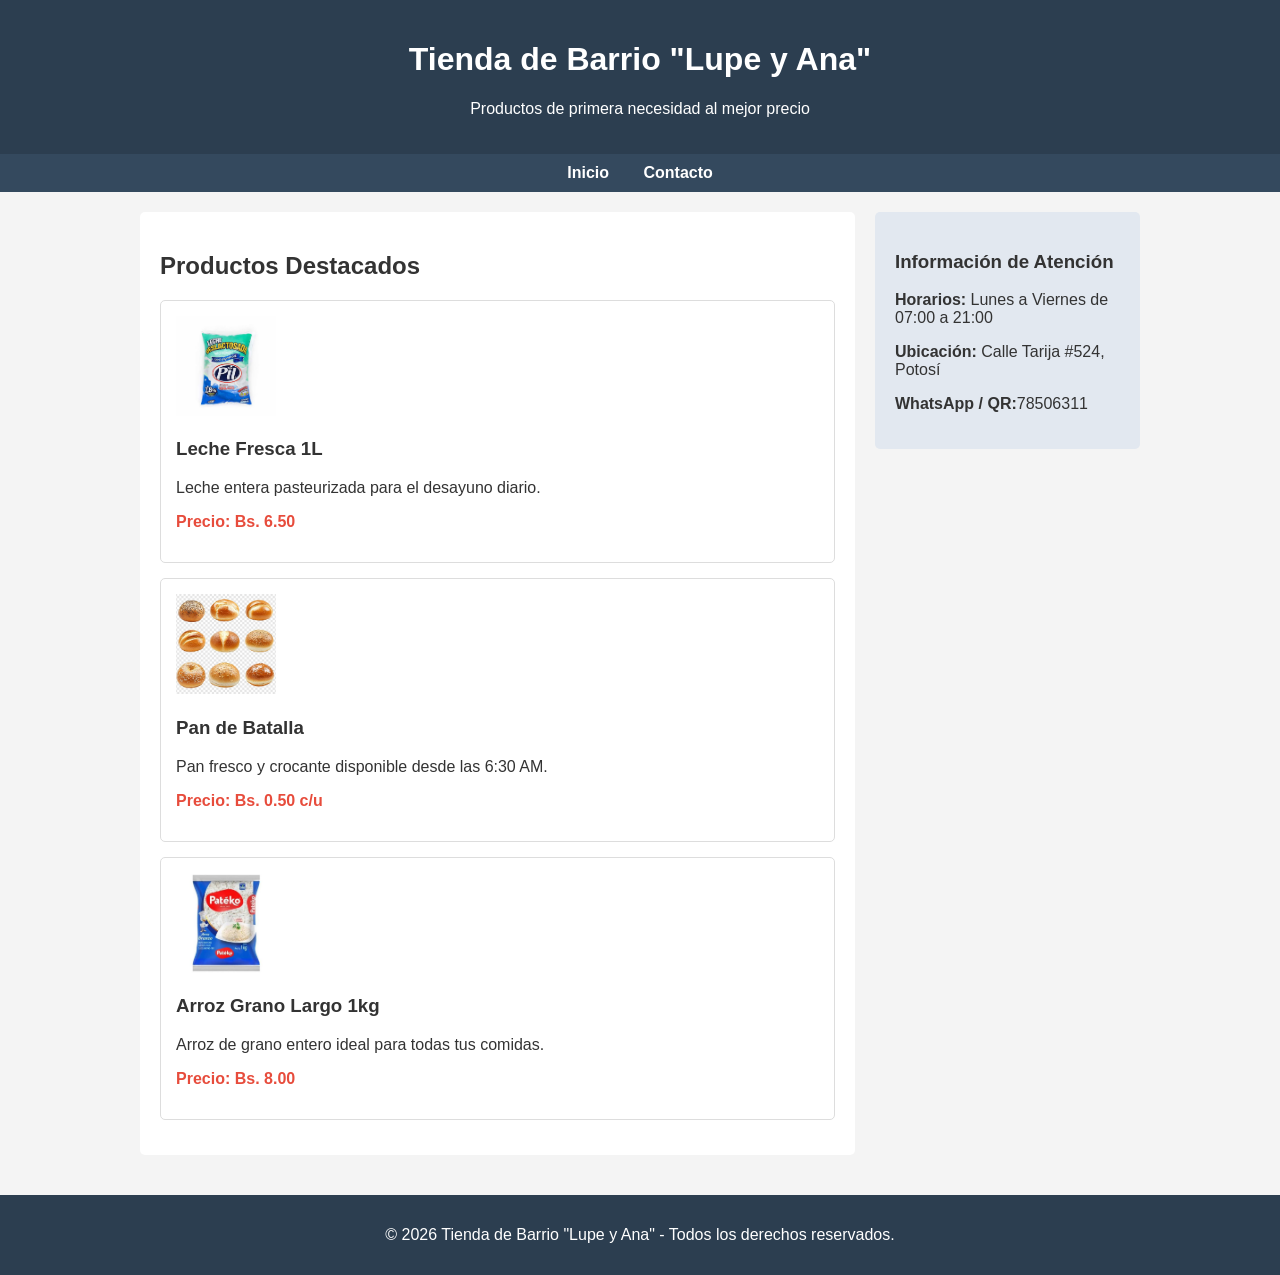
==== index.html @ 9c5be363 "Proyecto tienda de barrio terminado" ====
<!DOCTYPE html>
<html lang="es">
<head>
<meta charset="UTF-8">
<meta name="viewport" content="width=device-width, initial-scale=1.0">
<title>Tienda de barrio Lupe y Ana </title>
<link rel="stylesheet" href="css/styles.css">
</head>
<body>

    <header>
        <h1>Tienda de Barrio "Lupe y Ana"</h1>
        <p>Productos de primera necesidad al mejor precio</p>
    </header>

    <nav>
        <ul>
            <li><a href="index.html">Inicio</a></li>
            <li><a href="pages/contacto.html">Contacto</a></li>
        </ul>
    </nav>
    <main>
        <section>
            <h2>Productos Destacados</h2>

            <article class="producto">
                <img src="assets/img/imagen_de_leche.jpg" alt="Bolsa de leche fresca">
                <h3>Leche Fresca 1L</h3>
                <p>Leche entera pasteurizada para el desayuno diario.</p>
                <p class="precio">Precio: Bs. 6.50</p>
            </article>

            <article class="producto">
                <img src="assets/img/imagen_de_pan.jpg" alt="Pan de batalla recién horneado">
                <h3>Pan de Batalla</h3>
                <p>Pan fresco y crocante disponible desde las 6:30 AM.</p>
                <p class="precio">Precio: Bs. 0.50 c/u</p>
            </article>

            <article class="producto">
                <img src="assets/img/imagen_de_arroz1k.jpg" alt="Bolsa de arroz de 1kg">
                <h3>Arroz Grano Largo 1kg</h3>
                <p>Arroz de grano entero ideal para todas tus comidas.</p>
                <p class="precio">Precio: Bs. 8.00</p>
            </article>
        </section>

        <aside>
            <h3>Información de Atención</h3>
            <p><strong>Horarios:</strong> Lunes a Viernes de 07:00 a 21:00</p>
            <p><strong>Ubicación:</strong> Calle Tarija #524, Potosí</p>
            <p><strong>WhatsApp / QR:</strong>78506311 </p>
        </aside>
    </main>
    <footer>
        <p>&copy; 2026 Tienda de Barrio "Lupe y Ana" - Todos los derechos reservados.</p>
    </footer>

</body>
</html>
---- css/styles.css ----
body {
    font-family: Arial, sans-serif;
    margin: 0;
    padding: 0;
    background-color: #f4f4f4;
    color: #333;
}
header {
    background-color: #2c3e50;
    color: white;
    text-align: center;
    padding: 20px;
}

nav {
    background-color: #34495e;
    padding: 10px 0;
}

nav ul {
    list-style: none;
    margin: 0;
    padding: 0;
    text-align: center;
}

nav li {
    display: inline;
    margin: 0 15px;
}

nav a {
    color: white;
    text-decoration: none;
    font-weight: bold;
}
main {
    display: flex;
    gap: 20px;
    padding: 20px;
    max-width: 1000px;
    margin: 0 auto;
}

section {
    flex: 3;
    background-color: white;
    padding: 20px;
    border-radius: 5px;
}

aside {
    flex: 1;
    background-color: #e2e8f0;
    padding: 20px;
    border-radius: 5px;
    height: fit-content;
}
.producto {
    border: 1px solid #ddd;
    padding: 15px;
    margin-bottom: 15px;
    border-radius: 5px;
}

.producto img {
    max-width: 100px;
    height: auto;
}

.precio {
    font-weight: bold;
    color: #e74c3c;
}

footer {
    background-color: #2c3e50;
    color: white;
    text-align: center;
    padding: 15px;
    margin-top: 20px;
}
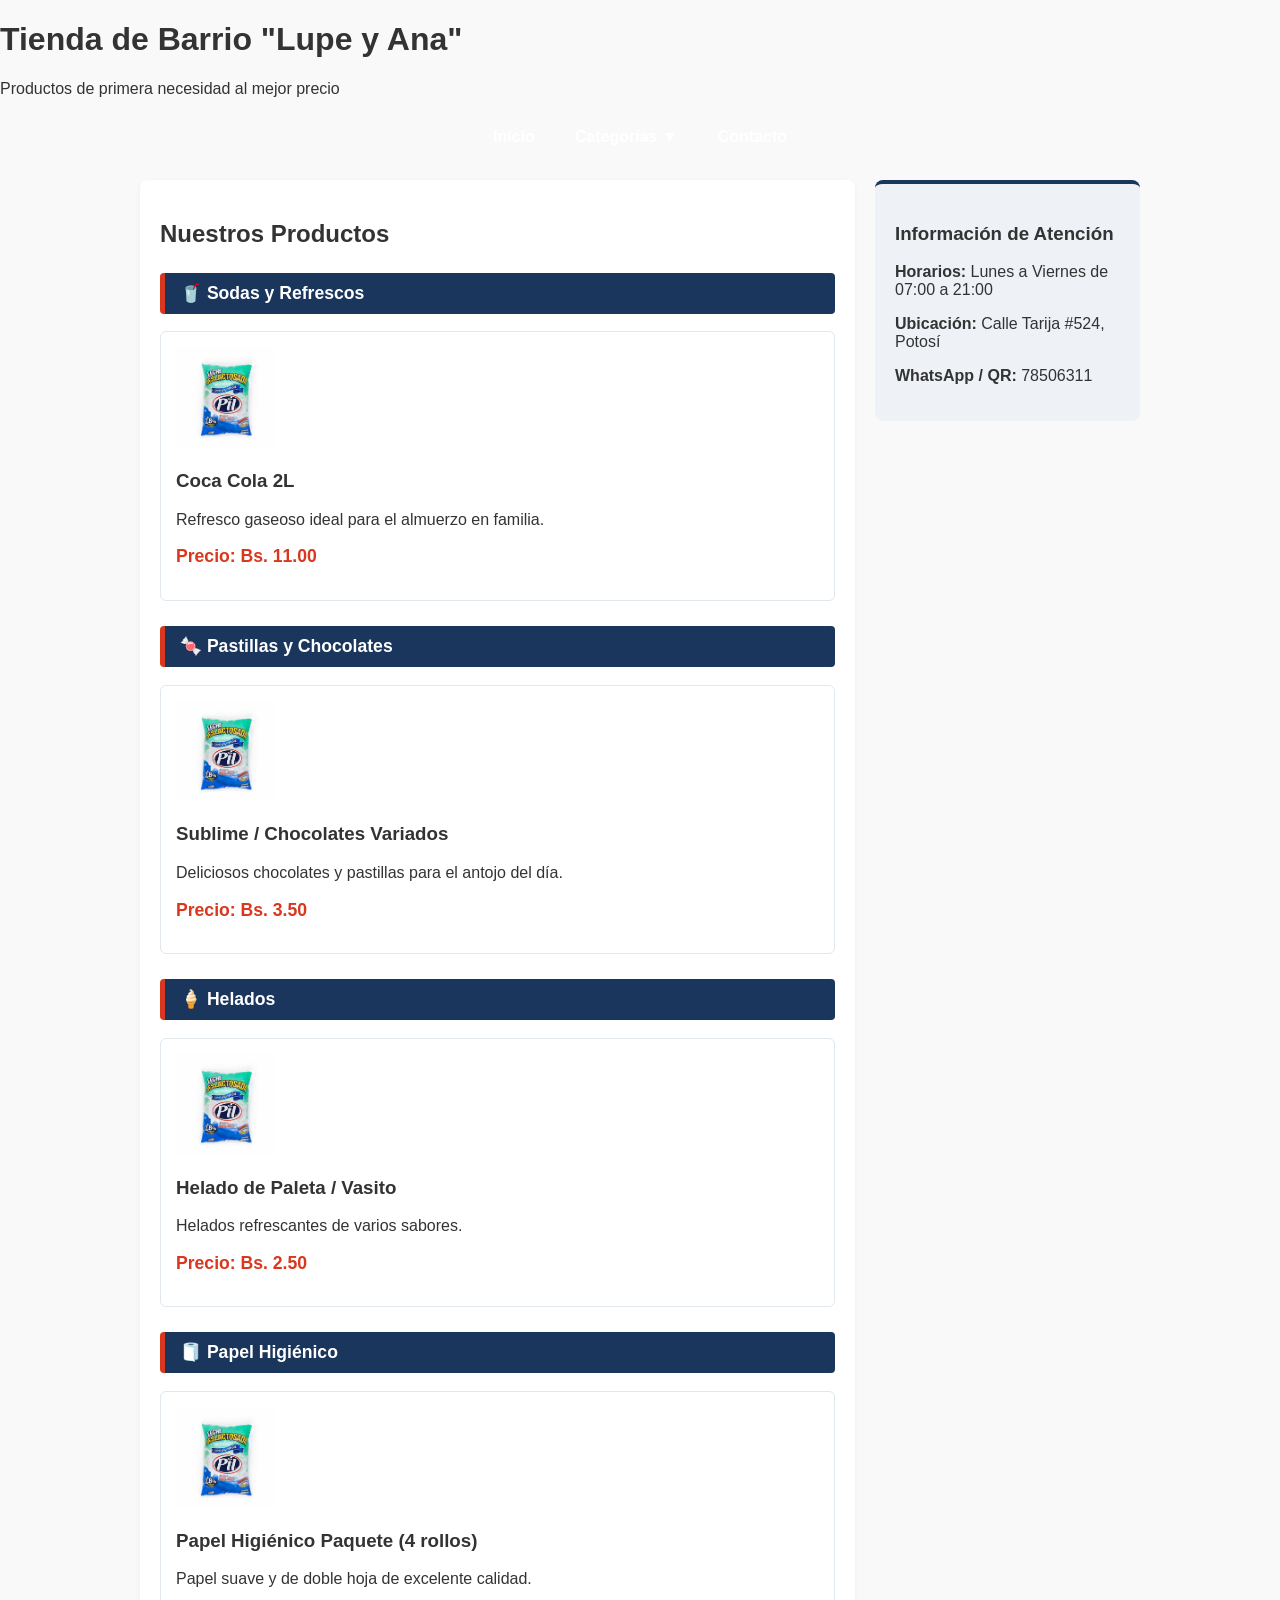
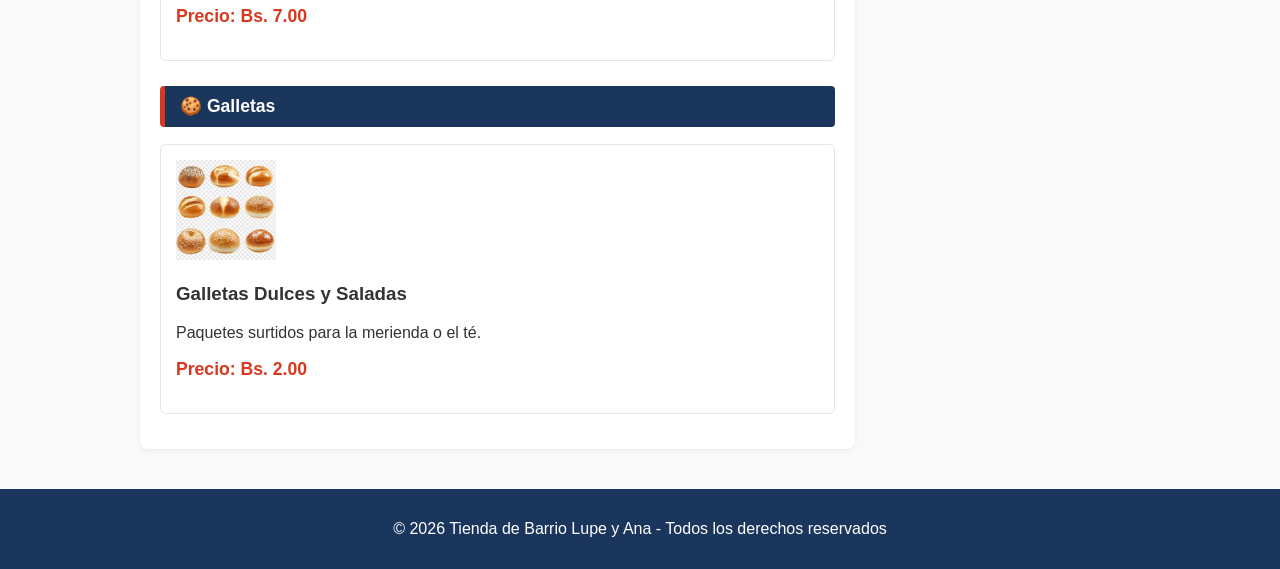
==== commit 1e8a8eae: "Diseno tricolor azul rojo blanco y menu de categorias completado" ====
--- a/index.html
+++ b/index.html
@@ -1,10 +1,10 @@
 <!DOCTYPE html>
 <html lang="es">
 <head>
-<meta charset="UTF-8">
-<meta name="viewport" content="width=device-width, initial-scale=1.0">
-<title>Tienda de barrio Lupe y Ana </title>
-<link rel="stylesheet" href="css/styles.css">
+    <meta charset="UTF-8">
+    <meta name="viewport" content="width=device-width, initial-scale=1.0">
+    <title>Tienda de Barrio Lupe y Ana</title>
+    <link rel="stylesheet" href="css/styles.css">
 </head>
 <body>
 
@@ -16,32 +16,68 @@
     <nav>
         <ul>
             <li><a href="index.html">Inicio</a></li>
+            <!-- Categorías en el desplegable -->
+            <li class="dropdown">
+                <a href="#" class="dropbtn">Categorías ▼</a>
+                <div class="dropdown-content">
+                    <a href="#sodas">Sodas y Refrescos</a>
+                    <a href="#dulces">Pastillas y Chocolates</a>
+                    <a href="#helados">Helados</a>
+                    <a href="#papel">Papel Higiénico</a>
+                    <a href="#galletas">Galletas</a>
+                </div>
+            </li>
             <li><a href="pages/contacto.html">Contacto</a></li>
         </ul>
     </nav>
+
     <main>
         <section>
-            <h2>Productos Destacados</h2>
+            <h2>Nuestros Productos</h2>
 
+            <!-- Sodas -->
+            <h3 id="sodas" class="titulo-categoria">🥤 Sodas y Refrescos</h3>
             <article class="producto">
-                <img src="assets/img/imagen_de_leche.jpg" alt="Bolsa de leche fresca">
-                <h3>Leche Fresca 1L</h3>
-                <p>Leche entera pasteurizada para el desayuno diario.</p>
-                <p class="precio">Precio: Bs. 6.50</p>
+                <img src="assets/img/imagen_de_leche.jpg" alt="Soda">
+                <h3>Coca Cola 2L</h3>
+                <p>Refresco gaseoso ideal para el almuerzo en familia.</p>
+                <p class="precio">Precio: Bs. 11.00</p>
             </article>
 
+            <!-- Pastillas y Chocolates -->
+            <h3 id="dulces" class="titulo-categoria">🍬 Pastillas y Chocolates</h3>
             <article class="producto">
-                <img src="assets/img/imagen_de_pan.jpg" alt="Pan de batalla recién horneado">
-                <h3>Pan de Batalla</h3>
-                <p>Pan fresco y crocante disponible desde las 6:30 AM.</p>
-                <p class="precio">Precio: Bs. 0.50 c/u</p>
+                <img src="assets/img/imagen_de_leche.jpg" alt="Chocolates">
+                <h3>Sublime / Chocolates Variados</h3>
+                <p>Deliciosos chocolates y pastillas para el antojo del día.</p>
+                <p class="precio">Precio: Bs. 3.50</p>
             </article>
 
+            <!-- Helados -->
+            <h3 id="helados" class="titulo-categoria">🍦 Helados</h3>
             <article class="producto">
-                <img src="assets/img/imagen_de_arroz1k.jpg" alt="Bolsa de arroz de 1kg">
-                <h3>Arroz Grano Largo 1kg</h3>
-                <p>Arroz de grano entero ideal para todas tus comidas.</p>
-                <p class="precio">Precio: Bs. 8.00</p>
+                <img src="assets/img/imagen_de_leche.jpg" alt="Helados">
+                <h3>Helado de Paleta / Vasito</h3>
+                <p>Helados refrescantes de varios sabores.</p>
+                <p class="precio">Precio: Bs. 2.50</p>
+            </article>
+
+            <!-- Papel Higiénico -->
+            <h3 id="papel" class="titulo-categoria">🧻 Papel Higiénico</h3>
+            <article class="producto">
+                <img src="assets/img/imagen_de_leche.jpg" alt="Papel Higiénico">
+                <h3>Papel Higiénico Paquete (4 rollos)</h3>
+                <p>Papel suave y de doble hoja de excelente calidad.</p>
+                <p class="precio">Precio: Bs. 7.00</p>
+            </article>
+
+            <!-- Galletas -->
+            <h3 id="galletas" class="titulo-categoria">🍪 Galletas</h3>
+            <article class="producto">
+                <img src="assets/img/imagen_de_pan.jpg" alt="Galletas">
+                <h3>Galletas Dulces y Saladas</h3>
+                <p>Paquetes surtidos para la merienda o el té.</p>
+                <p class="precio">Precio: Bs. 2.00</p>
             </article>
         </section>
 
@@ -49,12 +85,13 @@
             <h3>Información de Atención</h3>
             <p><strong>Horarios:</strong> Lunes a Viernes de 07:00 a 21:00</p>
             <p><strong>Ubicación:</strong> Calle Tarija #524, Potosí</p>
-            <p><strong>WhatsApp / QR:</strong>78506311 </p>
+            <p><strong>WhatsApp / QR:</strong> 78506311</p>
         </aside>
     </main>
+
     <footer>
-        <p>&copy; 2026 Tienda de Barrio "Lupe y Ana" - Todos los derechos reservados.</p>
+        <p>&copy; 2026 Tienda de Barrio Lupe y Ana - Todos los derechos reservados</p>
     </footer>
 
 </body>
-</html>
+</html>
--- a/css/styles.css
+++ b/css/styles.css
@@ -2,37 +2,67 @@
     font-family: Arial, sans-serif;
     margin: 0;
     padding: 0;
-    background-color: #f4f4f4;
-    color: #333;
+    background-color: #f9f9f9; 
+    color: #333333;
 }
-header {
-    background-color: #2c3e50;
     color: white;
     text-align: center;
     padding: 20px;
+    border-bottom: 4px solid #d9381e; 
 }
 
 nav {
-    background-color: #34495e;
-    padding: 10px 0;
+    background-color: #2c4a78; 
 }
 
 nav ul {
     list-style: none;
     margin: 0;
     padding: 0;
-    text-align: center;
+    display: flex;
+    justify-content: center;
 }
 
 nav li {
-    display: inline;
-    margin: 0 15px;
+    position: relative;
 }
 
-nav a {
+nav a, .dropbtn {
+    display: block;
     color: white;
+    text-align: center;
+    padding: 14px 20px;
     text-decoration: none;
     font-weight: bold;
+}
+
+nav a:hover, .dropdown:hover .dropbtn {
+    background-color: #d9381e; 
+}
+.dropdown-content {
+    display: none;
+    position: absolute;
+    background-color: #1b365d;
+    min-width: 200px;
+    box-shadow: 0px 8px 16px rgba(0, 0, 0, 0.2);
+    z-index: 1000;
+}
+
+.dropdown-content a {
+    color: white;
+    padding: 12px 16px;
+    text-decoration: none;
+    display: block;
+    text-align: left;
+    font-weight: normal;
+}
+
+.dropdown-content a:hover {
+    background-color: #d9381e; 
+}
+
+.dropdown:hover .dropdown-content {
+    display: block;
 }
 main {
     display: flex;
@@ -44,39 +74,68 @@
 
 section {
     flex: 3;
-    background-color: white;
+    background-color: white; 
     padding: 20px;
-    border-radius: 5px;
+    border-radius: 8px;
+    box-shadow: 0 2px 5px rgba(0,0,0,0.05);
 }
 
-aside {
-    flex: 1;
-    background-color: #e2e8f0;
-    padding: 20px;
-    border-radius: 5px;
-    height: fit-content;
-}
 .producto {
-    border: 1px solid #ddd;
+    border: 1px solid #e1e8ed;
     padding: 15px;
     margin-bottom: 15px;
-    border-radius: 5px;
+    border-radius: 6px;
+    background-color: #ffffff;
 }
 
 .producto img {
     max-width: 100px;
     height: auto;
 }
-
 .precio {
     font-weight: bold;
-    color: #e74c3c;
+    color: #d9381e;
+    font-size: 1.1rem;
+}
+
+.titulo-categoria {
+    background-color: #1b365d;
+    color: white;
+    padding: 10px 15px;
+    border-radius: 4px;
+    margin-top: 25px;
+    font-size: 1.1rem;
+    border-left: 5px solid #d9381e; 
+}
+
+aside {
+    flex: 1;
+    background-color: #eef2f7; 
+    padding: 20px;
+    border-radius: 8px;
+    height: fit-content;
+    border-top: 4px solid #1b365d;
 }
 
 footer {
-    background-color: #2c3e50;
+    background-color: #1b365d; 
     color: white;
     text-align: center;
     padding: 15px;
     margin-top: 20px;
 }
+@media (max-width: 768px) {
+    main {
+        flex-direction: column;
+        padding: 10px;
+    }
+
+    nav ul {
+        flex-direction: column;
+    }
+
+    .dropdown-content {
+        position: static;
+        width: 100%;
+    }
+}
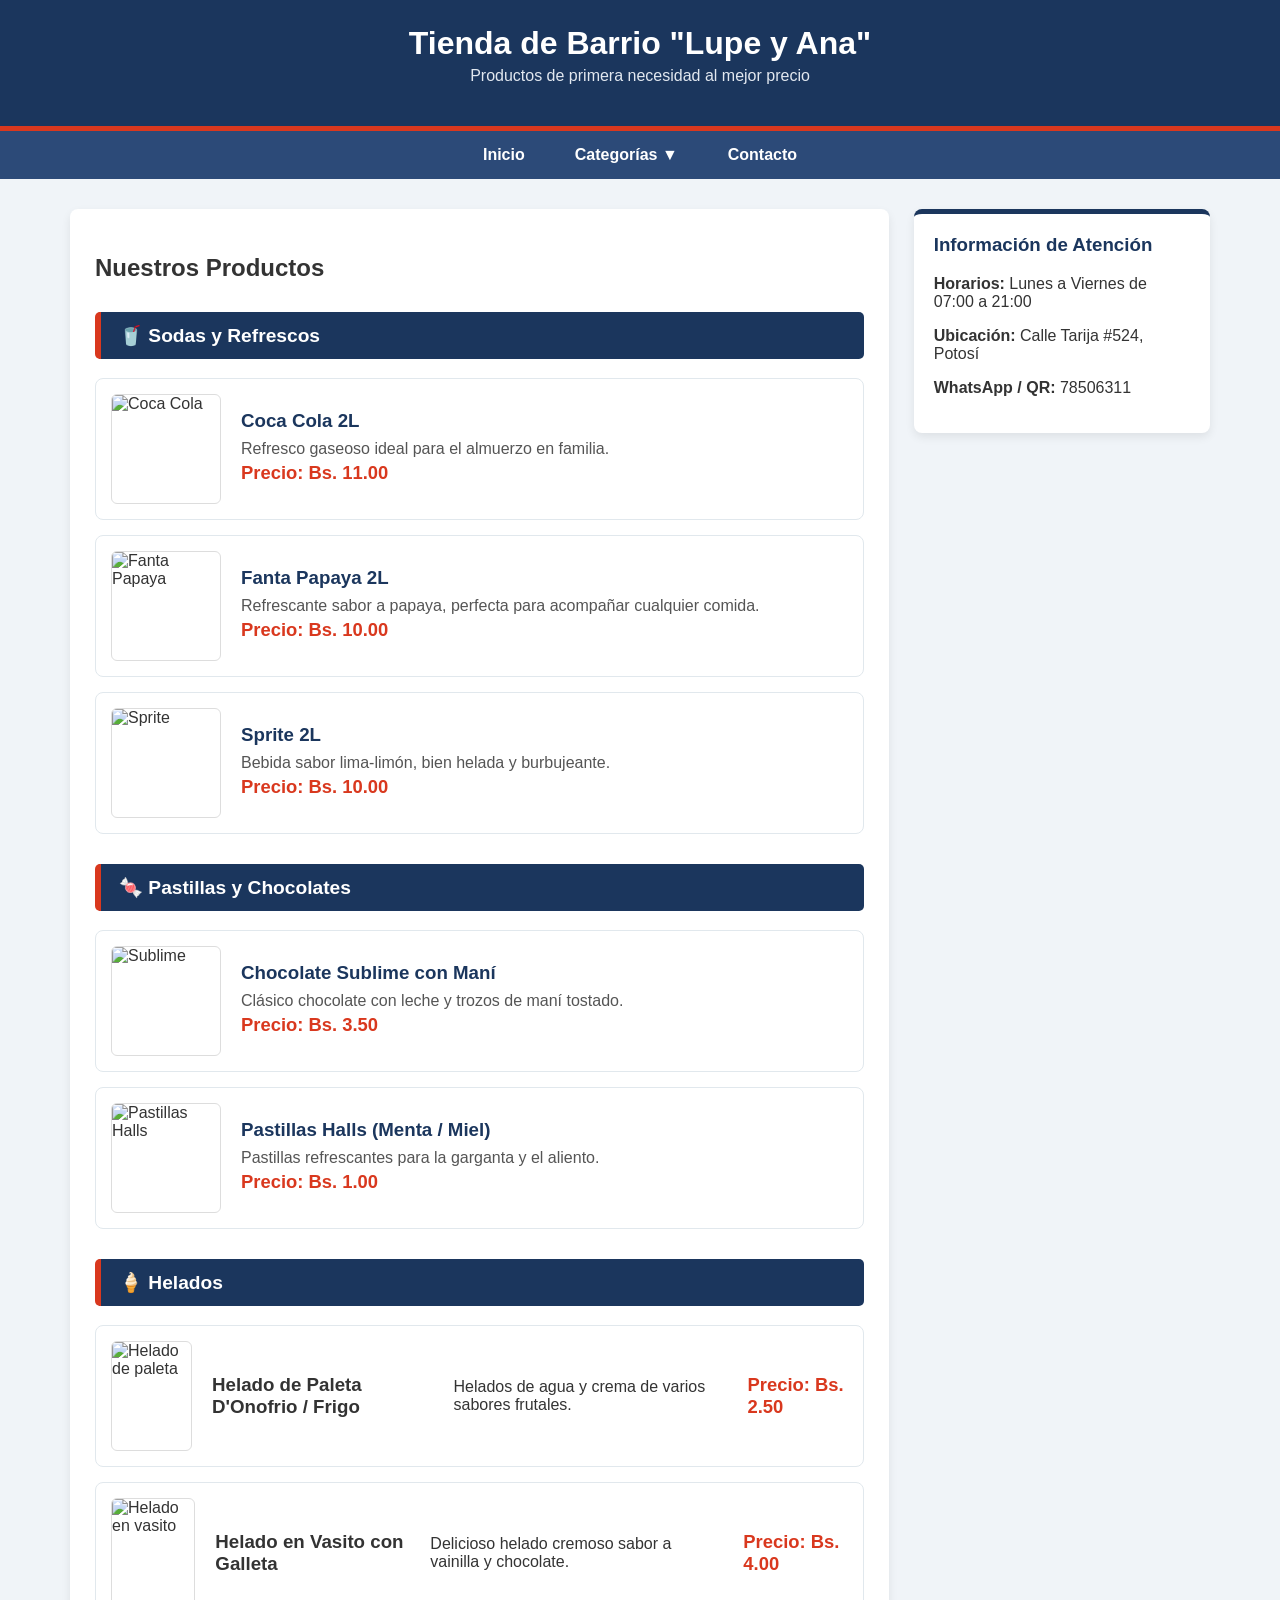
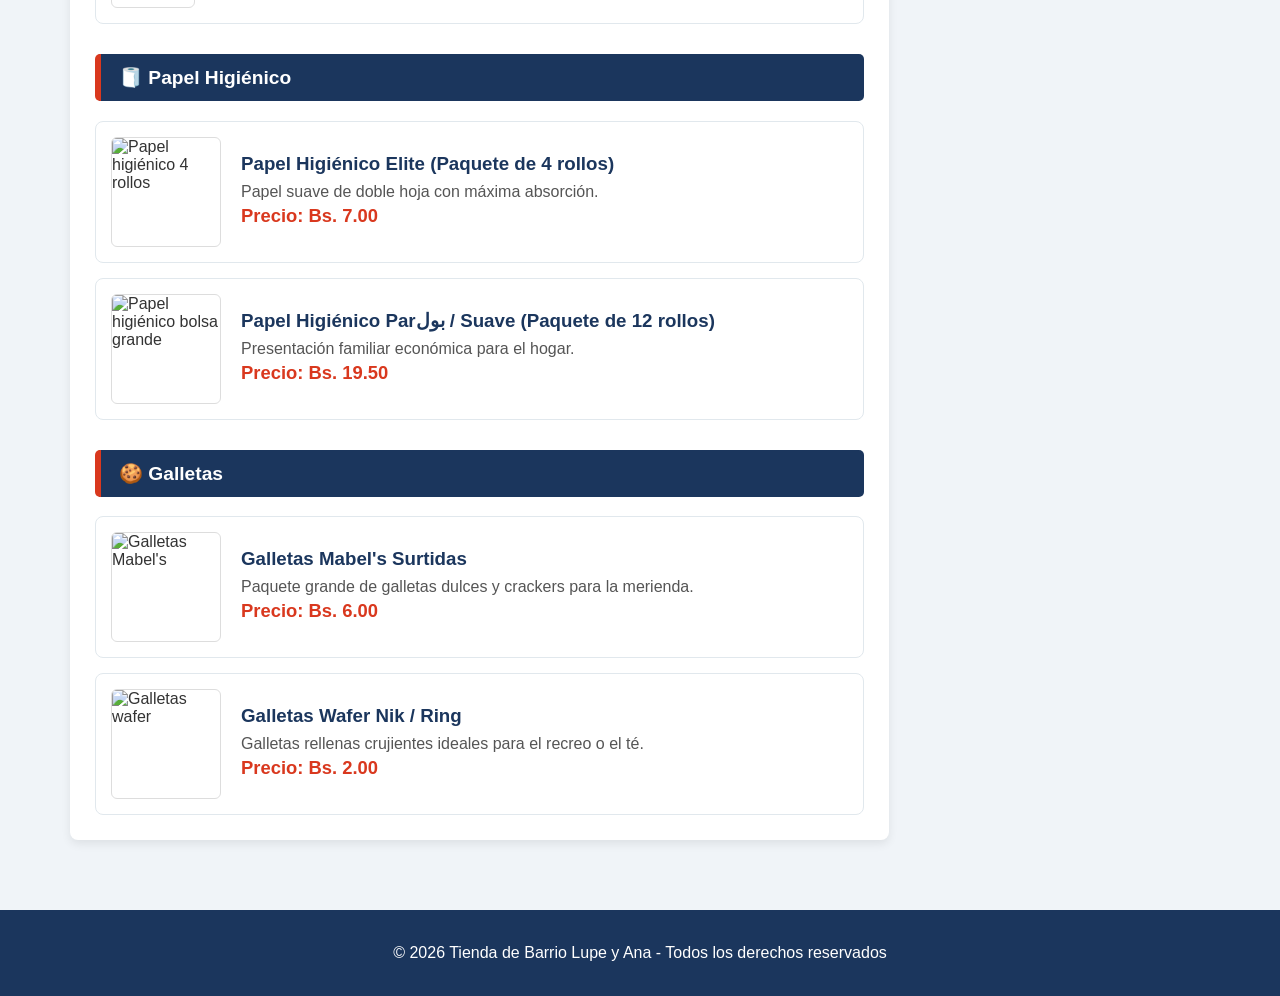
==== commit a93d9ffb: "Agregados multiples productos organizados por secciones en el menu" ====
--- a/index.html
+++ b/index.html
@@ -16,7 +16,6 @@
     <nav>
         <ul>
             <li><a href="index.html">Inicio</a></li>
-            <!-- Categorías en el desplegable -->
             <li class="dropdown">
                 <a href="#" class="dropbtn">Categorías ▼</a>
                 <div class="dropdown-content">
@@ -32,53 +31,123 @@
     </nav>
 
     <main>
-        <section>
+        <section class="catalogo">
             <h2>Nuestros Productos</h2>
 
-            <!-- Sodas -->
+            <!-- SECCIÓN 1: SODAS Y REFRESCOS -->
             <h3 id="sodas" class="titulo-categoria">🥤 Sodas y Refrescos</h3>
+            
             <article class="producto">
-                <img src="assets/img/imagen_de_leche.jpg" alt="Soda">
-                <h3>Coca Cola 2L</h3>
-                <p>Refresco gaseoso ideal para el almuerzo en familia.</p>
-                <p class="precio">Precio: Bs. 11.00</p>
+                <img src="assets/img/soda.jpg" alt="Coca Cola">
+                <div class="info-producto">
+                    <h3>Coca Cola 2L</h3>
+                    <p>Refresco gaseoso ideal para el almuerzo en familia.</p>
+                    <p class="precio">Precio: Bs. 11.00</p>
+                </div>
             </article>
 
-            <!-- Pastillas y Chocolates -->
-            <h3 id="dulces" class="titulo-categoria">🍬 Pastillas y Chocolates</h3>
             <article class="producto">
-                <img src="assets/img/imagen_de_leche.jpg" alt="Chocolates">
-                <h3>Sublime / Chocolates Variados</h3>
-                <p>Deliciosos chocolates y pastillas para el antojo del día.</p>
-                <p class="precio">Precio: Bs. 3.50</p>
+                <img src="assets/img/soda.jpg" alt="Fanta Papaya">
+                <div class="info-producto">
+                    <h3>Fanta Papaya 2L</h3>
+                    <p>Refrescante sabor a papaya, perfecta para acompañar cualquier comida.</p>
+                    <p class="precio">Precio: Bs. 10.00</p>
+                </div>
             </article>
 
-            <!-- Helados -->
+            <article class="producto">
+                <img src="assets/img/soda.jpg" alt="Sprite">
+                <div class="info-producto">
+                    <h3>Sprite 2L</h3>
+                    <p>Bebida sabor lima-limón, bien helada y burbujeante.</p>
+                    <p class="precio">Precio: Bs. 10.00</p>
+                </div>
+            </article>
+
+
+            <!-- SECCIÓN 2: PASTILLAS Y CHOCOLATES -->
+            <h3 id="dulces" class="titulo-categoria">🍬 Pastillas y Chocolates</h3>
+            
+            <article class="producto">
+                <img src="assets/img/chocolate.jpg" alt="Sublime">
+                <div class="info-producto">
+                    <h3>Chocolate Sublime con Maní</h3>
+                    <p>Clásico chocolate con leche y trozos de maní tostado.</p>
+                    <p class="precio">Precio: Bs. 3.50</p>
+                </div>
+            </article>
+
+            <article class="producto">
+                <img src="assets/img/chocolate.jpg" alt="Pastillas Halls">
+                <div class="info-producto">
+                    <h3>Pastillas Halls (Menta / Miel)</h3>
+                    <p>Pastillas refrescantes para la garganta y el aliento.</p>
+                    <p class="precio">Precio: Bs. 1.00</p>
+                </div>
+            </article>
+
+
+            <!-- SECCIÓN 3: HELADOS -->
             <h3 id="helados" class="titulo-categoria">🍦 Helados</h3>
+            
             <article class="producto">
-                <img src="assets/img/imagen_de_leche.jpg" alt="Helados">
-                <h3>Helado de Paleta / Vasito</h3>
-                <p>Helados refrescantes de varios sabores.</p>
+                <img src="assets/img/helado.jpg" alt="Helado de paleta">
+                <h3>Helado de Paleta D'Onofrio / Frigo</h3>
+                <p>Helados de agua y crema de varios sabores frutales.</p>
                 <p class="precio">Precio: Bs. 2.50</p>
             </article>
 
-            <!-- Papel Higiénico -->
-            <h3 id="papel" class="titulo-categoria">🧻 Papel Higiénico</h3>
             <article class="producto">
-                <img src="assets/img/imagen_de_leche.jpg" alt="Papel Higiénico">
-                <h3>Papel Higiénico Paquete (4 rollos)</h3>
-                <p>Papel suave y de doble hoja de excelente calidad.</p>
-                <p class="precio">Precio: Bs. 7.00</p>
+                <img src="assets/img/helado.jpg" alt="Helado en vasito">
+                <h3>Helado en Vasito con Galleta</h3>
+                <p>Delicioso helado cremoso sabor a vainilla y chocolate.</p>
+                <p class="precio">Precio: Bs. 4.00</p>
             </article>
 
-            <!-- Galletas -->
+
+            <!-- SECCIÓN 4: PAPEL HIGIÉNICO -->
+            <h3 id="papel" class="titulo-categoria">🧻 Papel Higiénico</h3>
+            
+            <article class="producto">
+                <img src="assets/img/papel.jpg" alt="Papel higiénico 4 rollos">
+                <div class="info-producto">
+                    <h3>Papel Higiénico Elite (Paquete de 4 rollos)</h3>
+                    <p>Papel suave de doble hoja con máxima absorción.</p>
+                    <p class="precio">Precio: Bs. 7.00</p>
+                </div>
+            </article>
+
+            <article class="producto">
+                <img src="assets/img/papel.jpg" alt="Papel higiénico bolsa grande">
+                <div class="info-producto">
+                    <h3>Papel Higiénico Parبول / Suave (Paquete de 12 rollos)</h3>
+                    <p>Presentación familiar económica para el hogar.</p>
+                    <p class="precio">Precio: Bs. 19.50</p>
+                </div>
+            </article>
+
+
+            <!-- SECCIÓN 5: GALLETAS -->
             <h3 id="galletas" class="titulo-categoria">🍪 Galletas</h3>
+            
             <article class="producto">
-                <img src="assets/img/imagen_de_pan.jpg" alt="Galletas">
-                <h3>Galletas Dulces y Saladas</h3>
-                <p>Paquetes surtidos para la merienda o el té.</p>
-                <p class="precio">Precio: Bs. 2.00</p>
+                <img src="assets/img/pan.jpg" alt="Galletas Mabel's">
+                <div class="info-producto">
+                    <h3>Galletas Mabel's Surtidas</h3>
+                    <p>Paquete grande de galletas dulces y crackers para la merienda.</p>
+                    <p class="precio">Precio: Bs. 6.00</p>
+                </div>
             </article>
+
+            <article class="producto">
+                <img src="assets/img/pan.jpg" alt="Galletas wafer">
+                <div class="info-producto">
+                    <h3>Galletas Wafer Nik / Ring</h3>
+                    <p>Galletas rellenas crujientes ideales para el recreo o el té.</p>
+                    <p class="precio">Precio: Bs. 2.00</p>
+                </div>
+            </article>
+
         </section>
 
         <aside>
--- a/css/styles.css
+++ b/css/styles.css
@@ -1,18 +1,38 @@
+/* Estilos generales */
+* {
+    box-sizing: border-box;
+}
+
 body {
     font-family: Arial, sans-serif;
     margin: 0;
     padding: 0;
-    background-color: #f9f9f9; 
-    color: #333333;
-}
-    color: white;
+    background-color: #f0f4f8;
+    color: #333;
+}
+
+/* Encabezado */
+header {
+    background-color: #1b365d; /* Azul principal */
+    color: #ffffff;
     text-align: center;
-    padding: 20px;
-    border-bottom: 4px solid #d9381e; 
-}
-
+    padding: 25px 15px;
+    border-bottom: 5px solid #d9381e; /* Borde rojo */
+}
+
+header h1 {
+    margin: 0;
+    font-size: 2rem;
+}
+
+header p {
+    margin-top: 5px;
+    color: #e2e8f0;
+}
+
+/* Barra de navegación centrada y resaltada */
 nav {
-    background-color: #2c4a78; 
+    background-color: #2c4a78;
 }
 
 nav ul {
@@ -29,28 +49,31 @@
 
 nav a, .dropbtn {
     display: block;
-    color: white;
+    color: #ffffff !important;
     text-align: center;
-    padding: 14px 20px;
+    padding: 15px 25px;
     text-decoration: none;
     font-weight: bold;
+    font-size: 1rem;
 }
 
 nav a:hover, .dropdown:hover .dropbtn {
-    background-color: #d9381e; 
-}
+    background-color: #d9381e; /* Rojo vibrante en hover */
+}
+
+/* Menú desplegable desplegable */
 .dropdown-content {
     display: none;
     position: absolute;
     background-color: #1b365d;
-    min-width: 200px;
-    box-shadow: 0px 8px 16px rgba(0, 0, 0, 0.2);
+    min-width: 220px;
+    box-shadow: 0px 8px 16px rgba(0, 0, 0, 0.3);
     z-index: 1000;
 }
 
 .dropdown-content a {
-    color: white;
-    padding: 12px 16px;
+    color: white !important;
+    padding: 12px 18px;
     text-decoration: none;
     display: block;
     text-align: left;
@@ -58,76 +81,117 @@
 }
 
 .dropdown-content a:hover {
-    background-color: #d9381e; 
+    background-color: #d9381e;
 }
 
 .dropdown:hover .dropdown-content {
     display: block;
 }
+
+/* Estructura Principal Aprovechando la Pantalla */
 main {
     display: flex;
+    gap: 25px;
+    padding: 30px;
+    max-width: 1200px; /* Pantalla más ancha */
+    margin: 0 auto;
+}
+
+.catalogo {
+    flex: 3;
+    background-color: #ffffff;
+    padding: 25px;
+    border-radius: 8px;
+    box-shadow: 0 4px 10px rgba(0,0,0,0.08);
+}
+
+/* Títulos de Categoría en Azul y Rojo */
+.titulo-categoria {
+    background-color: #1b365d;
+    color: #ffffff;
+    padding: 12px 18px;
+    border-radius: 5px;
+    margin-top: 30px;
+    font-size: 1.2rem;
+    border-left: 6px solid #d9381e;
+}
+
+/* Tarjetas de Producto Lado a Lado (Flex) */
+.producto {
+    display: flex;
+    align-items: center;
     gap: 20px;
-    padding: 20px;
-    max-width: 1000px;
-    margin: 0 auto;
-}
-
-section {
-    flex: 3;
-    background-color: white; 
-    padding: 20px;
-    border-radius: 8px;
-    box-shadow: 0 2px 5px rgba(0,0,0,0.05);
-}
-
-.producto {
     border: 1px solid #e1e8ed;
     padding: 15px;
-    margin-bottom: 15px;
+    margin-top: 15px;
+    border-radius: 8px;
+    background-color: #ffffff;
+    transition: transform 0.2s ease;
+}
+
+.producto:hover {
+    transform: translateY(-2px);
+    box-shadow: 0 4px 8px rgba(0,0,0,0.1);
+}
+
+.producto img {
+    width: 110px;
+    height: 110px;
+    object-fit: cover;
     border-radius: 6px;
-    background-color: #ffffff;
-}
-
-.producto img {
-    max-width: 100px;
-    height: auto;
-}
+    border: 1px solid #ddd;
+}
+
+.info-producto h3 {
+    margin: 0 0 8px 0;
+    color: #1b365d;
+}
+
+.info-producto p {
+    margin: 4px 0;
+    color: #555;
+}
+
 .precio {
     font-weight: bold;
-    color: #d9381e;
-    font-size: 1.1rem;
-}
-
-.titulo-categoria {
-    background-color: #1b365d;
-    color: white;
-    padding: 10px 15px;
-    border-radius: 4px;
-    margin-top: 25px;
-    font-size: 1.1rem;
-    border-left: 5px solid #d9381e; 
-}
-
+    color: #d9381e !important;
+    font-size: 1.15rem;
+}
+
+/* Panel Lateral (Aside) */
 aside {
     flex: 1;
-    background-color: #eef2f7; 
+    background-color: #ffffff;
     padding: 20px;
     border-radius: 8px;
     height: fit-content;
-    border-top: 4px solid #1b365d;
+    border-top: 5px solid #1b365d;
+    box-shadow: 0 4px 10px rgba(0,0,0,0.08);
+}
+
+aside h3 {
+    color: #1b365d;
+    margin-top: 0;
 }
 
 footer {
-    background-color: #1b365d; 
+    background-color: #1b365d;
     color: white;
     text-align: center;
-    padding: 15px;
-    margin-top: 20px;
-}
+    padding: 18px;
+    margin-top: 40px;
+}
+
+/* Adaptabilidad a celulares */
 @media (max-width: 768px) {
     main {
         flex-direction: column;
-        padding: 10px;
+        padding: 15px;
+    }
+
+    .producto {
+        flex-direction: column;
+        text-align: center;
     }
 
     nav ul {
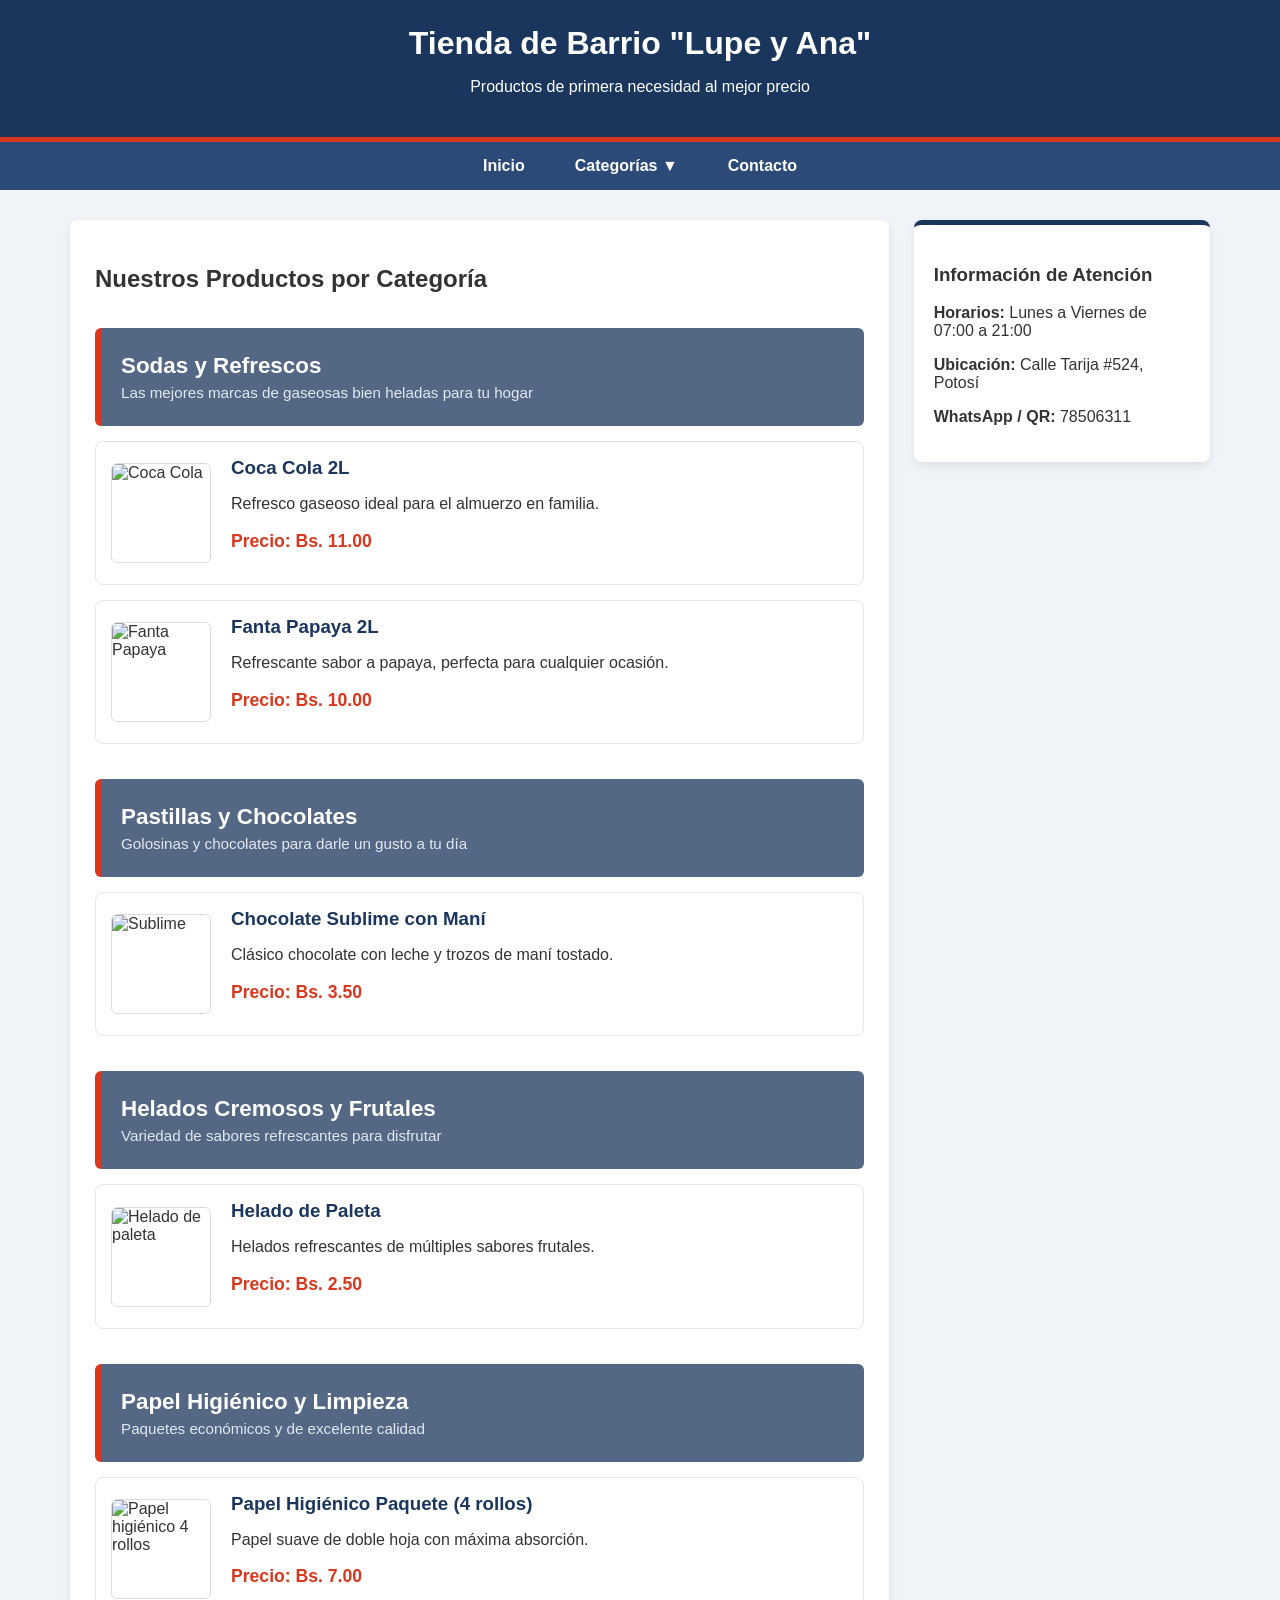
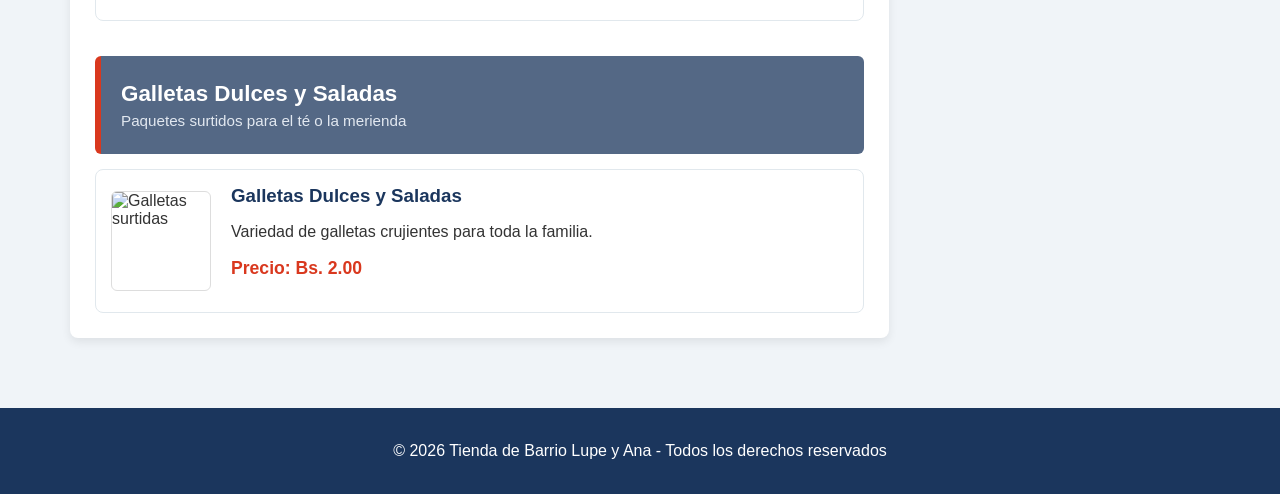
==== commit 91c01922: "Secciones por categoria con banners visuales en CSS puro de los productos" ====
--- a/index.html
+++ b/index.html
@@ -32,10 +32,13 @@
 
     <main>
         <section class="catalogo">
-            <h2>Nuestros Productos</h2>
+            <h2>Nuestros Productos por Categoría</h2>
 
             <!-- SECCIÓN 1: SODAS Y REFRESCOS -->
-            <h3 id="sodas" class="titulo-categoria">🥤 Sodas y Refrescos</h3>
+            <div id="sodas" class="banner-categoria banner-sodas">
+                <h3>  Sodas y Refrescos</h3>
+                <p>Las mejores marcas de gaseosas bien heladas para tu hogar</p>
+            </div>
             
             <article class="producto">
                 <img src="assets/img/soda.jpg" alt="Coca Cola">
@@ -50,23 +53,16 @@
                 <img src="assets/img/soda.jpg" alt="Fanta Papaya">
                 <div class="info-producto">
                     <h3>Fanta Papaya 2L</h3>
-                    <p>Refrescante sabor a papaya, perfecta para acompañar cualquier comida.</p>
+                    <p>Refrescante sabor a papaya, perfecta para cualquier ocasión.</p>
                     <p class="precio">Precio: Bs. 10.00</p>
                 </div>
             </article>
 
-            <article class="producto">
-                <img src="assets/img/soda.jpg" alt="Sprite">
-                <div class="info-producto">
-                    <h3>Sprite 2L</h3>
-                    <p>Bebida sabor lima-limón, bien helada y burbujeante.</p>
-                    <p class="precio">Precio: Bs. 10.00</p>
-                </div>
-            </article>
-
-
             <!-- SECCIÓN 2: PASTILLAS Y CHOCOLATES -->
-            <h3 id="dulces" class="titulo-categoria">🍬 Pastillas y Chocolates</h3>
+            <div id="dulces" class="banner-categoria banner-dulces">
+                <h3> Pastillas y Chocolates</h3>
+                <p>Golosinas y chocolates para darle un gusto a tu día</p>
+            </div>
             
             <article class="producto">
                 <img src="assets/img/chocolate.jpg" alt="Sublime">
@@ -77,73 +73,47 @@
                 </div>
             </article>
 
+            <!-- SECCIÓN 3: HELADOS -->
+            <div id="helados" class="banner-categoria banner-helados">
+                <h3> Helados Cremosos y Frutales</h3>
+                <p>Variedad de sabores refrescantes para disfrutar</p>
+            </div>
+            
             <article class="producto">
-                <img src="assets/img/chocolate.jpg" alt="Pastillas Halls">
+                <img src="assets/img/helado.jpg" alt="Helado de paleta">
                 <div class="info-producto">
-                    <h3>Pastillas Halls (Menta / Miel)</h3>
-                    <p>Pastillas refrescantes para la garganta y el aliento.</p>
-                    <p class="precio">Precio: Bs. 1.00</p>
+                    <h3>Helado de Paleta</h3>
+                    <p>Helados refrescantes de múltiples sabores frutales.</p>
+                    <p class="precio">Precio: Bs. 2.50</p>
                 </div>
             </article>
 
-
-            <!-- SECCIÓN 3: HELADOS -->
-            <h3 id="helados" class="titulo-categoria">🍦 Helados</h3>
-            
-            <article class="producto">
-                <img src="assets/img/helado.jpg" alt="Helado de paleta">
-                <h3>Helado de Paleta D'Onofrio / Frigo</h3>
-                <p>Helados de agua y crema de varios sabores frutales.</p>
-                <p class="precio">Precio: Bs. 2.50</p>
-            </article>
-
-            <article class="producto">
-                <img src="assets/img/helado.jpg" alt="Helado en vasito">
-                <h3>Helado en Vasito con Galleta</h3>
-                <p>Delicioso helado cremoso sabor a vainilla y chocolate.</p>
-                <p class="precio">Precio: Bs. 4.00</p>
-            </article>
-
-
             <!-- SECCIÓN 4: PAPEL HIGIÉNICO -->
-            <h3 id="papel" class="titulo-categoria">🧻 Papel Higiénico</h3>
+            <div id="papel" class="banner-categoria banner-papel">
+                <h3> Papel Higiénico y Limpieza</h3>
+                <p>Paquetes económicos y de excelente calidad</p>
+            </div>
             
             <article class="producto">
                 <img src="assets/img/papel.jpg" alt="Papel higiénico 4 rollos">
                 <div class="info-producto">
-                    <h3>Papel Higiénico Elite (Paquete de 4 rollos)</h3>
+                    <h3>Papel Higiénico Paquete (4 rollos)</h3>
                     <p>Papel suave de doble hoja con máxima absorción.</p>
                     <p class="precio">Precio: Bs. 7.00</p>
                 </div>
             </article>
 
-            <article class="producto">
-                <img src="assets/img/papel.jpg" alt="Papel higiénico bolsa grande">
-                <div class="info-producto">
-                    <h3>Papel Higiénico Parبول / Suave (Paquete de 12 rollos)</h3>
-                    <p>Presentación familiar económica para el hogar.</p>
-                    <p class="precio">Precio: Bs. 19.50</p>
-                </div>
-            </article>
-
-
             <!-- SECCIÓN 5: GALLETAS -->
-            <h3 id="galletas" class="titulo-categoria">🍪 Galletas</h3>
+            <div id="galletas" class="banner-categoria banner-galletas">
+                <h3> Galletas Dulces y Saladas</h3>
+                <p>Paquetes surtidos para el té o la merienda</p>
+            </div>
             
             <article class="producto">
-                <img src="assets/img/pan.jpg" alt="Galletas Mabel's">
+                <img src="assets/img/pan.jpg" alt="Galletas surtidas">
                 <div class="info-producto">
-                    <h3>Galletas Mabel's Surtidas</h3>
-                    <p>Paquete grande de galletas dulces y crackers para la merienda.</p>
-                    <p class="precio">Precio: Bs. 6.00</p>
-                </div>
-            </article>
-
-            <article class="producto">
-                <img src="assets/img/pan.jpg" alt="Galletas wafer">
-                <div class="info-producto">
-                    <h3>Galletas Wafer Nik / Ring</h3>
-                    <p>Galletas rellenas crujientes ideales para el recreo o el té.</p>
+                    <h3>Galletas Dulces y Saladas</h3>
+                    <p>Variedad de galletas crujientes para toda la familia.</p>
                     <p class="precio">Precio: Bs. 2.00</p>
                 </div>
             </article>
--- a/css/styles.css
+++ b/css/styles.css
@@ -1,4 +1,3 @@
-/* Estilos generales */
 * {
     box-sizing: border-box;
 }
@@ -8,29 +7,20 @@
     margin: 0;
     padding: 0;
     background-color: #f0f4f8;
-    color: #333;
-}
-
-/* Encabezado */
+    color: #333333;
+}
 header {
-    background-color: #1b365d; /* Azul principal */
-    color: #ffffff;
+    background-color: #1b365d;
+    color: white;
     text-align: center;
     padding: 25px 15px;
-    border-bottom: 5px solid #d9381e; /* Borde rojo */
+    border-bottom: 5px solid #d9381e;
 }
 
 header h1 {
     margin: 0;
-    font-size: 2rem;
-}
-
-header p {
-    margin-top: 5px;
-    color: #e2e8f0;
-}
-
-/* Barra de navegación centrada y resaltada */
+}
+
 nav {
     background-color: #2c4a78;
 }
@@ -49,19 +39,17 @@
 
 nav a, .dropbtn {
     display: block;
-    color: #ffffff !important;
+    color: white;
     text-align: center;
     padding: 15px 25px;
     text-decoration: none;
     font-weight: bold;
-    font-size: 1rem;
 }
 
 nav a:hover, .dropdown:hover .dropbtn {
-    background-color: #d9381e; /* Rojo vibrante en hover */
-}
-
-/* Menú desplegable desplegable */
+    background-color: #d9381e;
+}
+
 .dropdown-content {
     display: none;
     position: absolute;
@@ -72,7 +60,7 @@
 }
 
 .dropdown-content a {
-    color: white !important;
+    color: white;
     padding: 12px 18px;
     text-decoration: none;
     display: block;
@@ -88,12 +76,11 @@
     display: block;
 }
 
-/* Estructura Principal Aprovechando la Pantalla */
 main {
     display: flex;
     gap: 25px;
     padding: 30px;
-    max-width: 1200px; /* Pantalla más ancha */
+    max-width: 1200px;
     margin: 0 auto;
 }
 
@@ -105,18 +92,49 @@
     box-shadow: 0 4px 10px rgba(0,0,0,0.08);
 }
 
-/* Títulos de Categoría en Azul y Rojo */
-.titulo-categoria {
-    background-color: #1b365d;
-    color: #ffffff;
-    padding: 12px 18px;
-    border-radius: 5px;
-    margin-top: 30px;
-    font-size: 1.2rem;
+.banner-categoria {
+    padding: 25px 20px;
+    margin-top: 35px;
+    border-radius: 6px;
+    color: white;
+    background-size: cover;
+    background-position: center;
+    position: relative;
+    box-shadow: inset 0 0 0 2000px rgba(27, 54, 93, 0.75); /* Oscurece el fondo para leer la letra blanca */
     border-left: 6px solid #d9381e;
 }
 
-/* Tarjetas de Producto Lado a Lado (Flex) */
+.banner-categoria h3 {
+    margin: 0 0 5px 0;
+    font-size: 1.4rem;
+}
+
+.banner-categoria p {
+    margin: 0;
+    font-size: 0.95rem;
+    color: #e2e8f0;
+}
+.banner-sodas {
+    background-image: url('../assets/img/soda.jpg');
+}
+
+.banner-dulces {
+    background-image: url('../assets/img/chocolate.jpg');
+}
+
+.banner-helados {
+    background-image: url('../assets/img/helado.jpg');
+}
+
+.banner-papel {
+    background-image: url('../assets/img/papel.jpg');
+}
+
+.banner-galletas {
+    background-image: url('../assets/img/pan.jpg');
+}
+
+/* Tarjetas de Producto */
 .producto {
     display: flex;
     align-items: center;
@@ -126,17 +144,11 @@
     margin-top: 15px;
     border-radius: 8px;
     background-color: #ffffff;
-    transition: transform 0.2s ease;
-}
-
-.producto:hover {
-    transform: translateY(-2px);
-    box-shadow: 0 4px 8px rgba(0,0,0,0.1);
 }
 
 .producto img {
-    width: 110px;
-    height: 110px;
+    width: 100px;
+    height: 100px;
     object-fit: cover;
     border-radius: 6px;
     border: 1px solid #ddd;
@@ -147,18 +159,13 @@
     color: #1b365d;
 }
 
-.info-producto p {
-    margin: 4px 0;
-    color: #555;
-}
-
 .precio {
     font-weight: bold;
-    color: #d9381e !important;
-    font-size: 1.15rem;
-}
-
-/* Panel Lateral (Aside) */
+    color: #d9381e;
+    font-size: 1.1rem;
+}
+
+/* Panel Lateral */
 aside {
     flex: 1;
     background-color: #ffffff;
@@ -169,11 +176,6 @@
     box-shadow: 0 4px 10px rgba(0,0,0,0.08);
 }
 
-aside h3 {
-    color: #1b365d;
-    margin-top: 0;
-}
-
 footer {
     background-color: #1b365d;
     color: white;
@@ -181,8 +183,6 @@
     padding: 18px;
     margin-top: 40px;
 }
-
-/* Adaptabilidad a celulares */
 @media (max-width: 768px) {
     main {
         flex-direction: column;
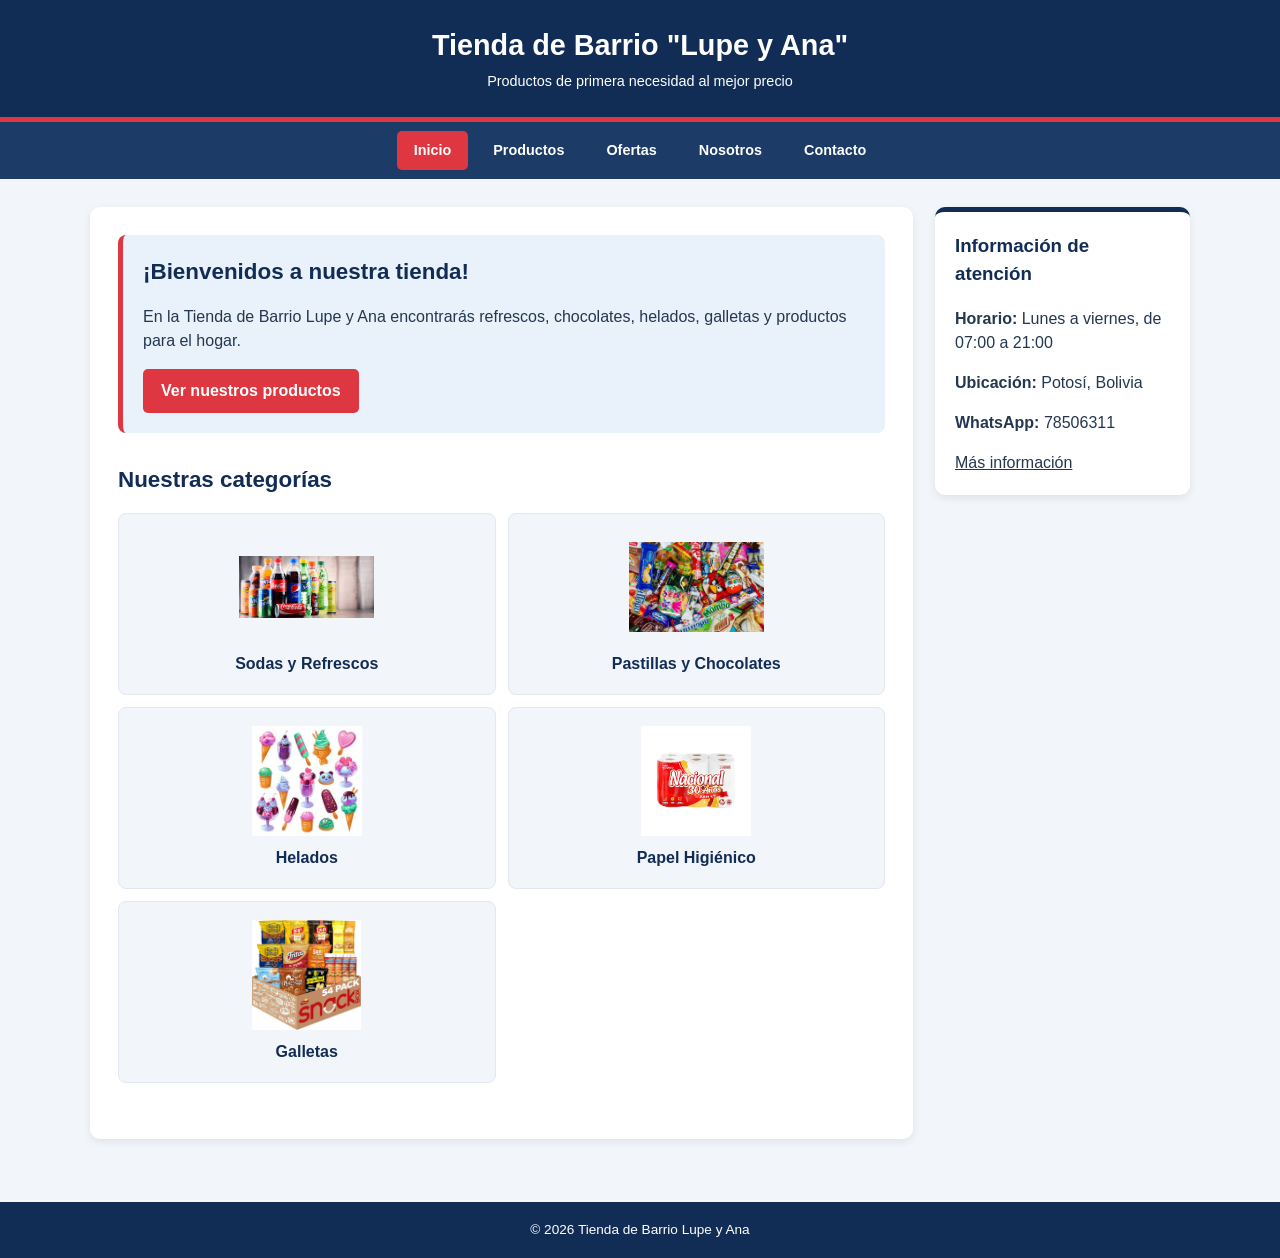
==== commit 22b70042: "Finalizacion 16 de Nov" ====
--- a/index.html
+++ b/index.html
@@ -1,136 +1,52 @@
 <!DOCTYPE html>
+
 <html lang="es">
 <head>
-    <meta charset="UTF-8">
-    <meta name="viewport" content="width=device-width, initial-scale=1.0">
-    <title>Tienda de Barrio Lupe y Ana</title>
-    <link rel="stylesheet" href="css/styles.css">
+<meta charset="utf-8"/>
+<meta content="width=device-width, initial-scale=1.0" name="viewport"/>
+<title>Inicio - Tienda de Barrio Lupe y Ana</title>
+<link href="css/styles.css" rel="stylesheet"/>
 </head>
 <body>
+<header>
+<h1>Tienda de Barrio "Lupe y Ana"</h1>
+<p>Productos de primera necesidad al mejor precio</p>
+</header>
+<nav>
+<ul>
+<li><a class="activo" href="index.html">Inicio</a></li>
+<li><a href="pages/productos.html">Productos</a></li>
+<li><a href="pages/ofertas.html">Ofertas</a></li>
+<li><a href="pages/nosotros.html">Nosotros</a></li>
+<li><a href="pages/contacto.html">Contacto</a></li>
+</ul>
+</nav>
+<main>
+<section class="contenido">
+<section class="bienvenida">
+<h2>¡Bienvenidos a nuestra tienda!</h2>
+<p>En la Tienda de Barrio Lupe y Ana encontrarás refrescos, chocolates, helados, galletas y productos para el hogar.</p>
+<a class="boton" href="pages/productos.html">Ver nuestros productos</a>
+</section>
+<section class="seccion-categorias"><h2>Nuestras categorías</h2><div class="categorias-inicio">
+<a href="pages/productos.html#sodas"><img alt="Imagen de sodas y refrescos" loading="lazy" src="assets/img/imagen_de_sodas.jpg"/><span>Sodas y Refrescos</span></a>
+<a href="pages/productos.html#dulces"><img alt="Imagen de pastillas y chocolates" loading="lazy" src="assets/img/imagen_chocolates_dulces.jpg"/><span>Pastillas y Chocolates</span></a>
+<a href="pages/productos.html#helados"><img alt="Imagen de helados" loading="lazy" src="assets/img/imagen_de_helados.jpg"/><span>Helados</span></a>
+<a href="pages/productos.html#papel"><img alt="Imagen de papel higiénico" loading="lazy" src="assets/img/imagen_papel.jpg"/><span>Papel Higiénico</span></a>
+<a href="pages/productos.html#galletas"><img alt="Imagen de galletas" loading="lazy" src="assets/img/imagen_galletas_saladas_dulces.jpg"/><span>Galletas</span></a>
+</div></section>
 
-    <header>
-        <h1>Tienda de Barrio "Lupe y Ana"</h1>
-        <p>Productos de primera necesidad al mejor precio</p>
-    </header>
-
-    <nav>
-        <ul>
-            <li><a href="index.html">Inicio</a></li>
-            <li class="dropdown">
-                <a href="#" class="dropbtn">Categorías ▼</a>
-                <div class="dropdown-content">
-                    <a href="#sodas">Sodas y Refrescos</a>
-                    <a href="#dulces">Pastillas y Chocolates</a>
-                    <a href="#helados">Helados</a>
-                    <a href="#papel">Papel Higiénico</a>
-                    <a href="#galletas">Galletas</a>
-                </div>
-            </li>
-            <li><a href="pages/contacto.html">Contacto</a></li>
-        </ul>
-    </nav>
-
-    <main>
-        <section class="catalogo">
-            <h2>Nuestros Productos por Categoría</h2>
-
-            <!-- SECCIÓN 1: SODAS Y REFRESCOS -->
-            <div id="sodas" class="banner-categoria banner-sodas">
-                <h3>  Sodas y Refrescos</h3>
-                <p>Las mejores marcas de gaseosas bien heladas para tu hogar</p>
-            </div>
-            
-            <article class="producto">
-                <img src="assets/img/soda.jpg" alt="Coca Cola">
-                <div class="info-producto">
-                    <h3>Coca Cola 2L</h3>
-                    <p>Refresco gaseoso ideal para el almuerzo en familia.</p>
-                    <p class="precio">Precio: Bs. 11.00</p>
-                </div>
-            </article>
-
-            <article class="producto">
-                <img src="assets/img/soda.jpg" alt="Fanta Papaya">
-                <div class="info-producto">
-                    <h3>Fanta Papaya 2L</h3>
-                    <p>Refrescante sabor a papaya, perfecta para cualquier ocasión.</p>
-                    <p class="precio">Precio: Bs. 10.00</p>
-                </div>
-            </article>
-
-            <!-- SECCIÓN 2: PASTILLAS Y CHOCOLATES -->
-            <div id="dulces" class="banner-categoria banner-dulces">
-                <h3> Pastillas y Chocolates</h3>
-                <p>Golosinas y chocolates para darle un gusto a tu día</p>
-            </div>
-            
-            <article class="producto">
-                <img src="assets/img/chocolate.jpg" alt="Sublime">
-                <div class="info-producto">
-                    <h3>Chocolate Sublime con Maní</h3>
-                    <p>Clásico chocolate con leche y trozos de maní tostado.</p>
-                    <p class="precio">Precio: Bs. 3.50</p>
-                </div>
-            </article>
-
-            <!-- SECCIÓN 3: HELADOS -->
-            <div id="helados" class="banner-categoria banner-helados">
-                <h3> Helados Cremosos y Frutales</h3>
-                <p>Variedad de sabores refrescantes para disfrutar</p>
-            </div>
-            
-            <article class="producto">
-                <img src="assets/img/helado.jpg" alt="Helado de paleta">
-                <div class="info-producto">
-                    <h3>Helado de Paleta</h3>
-                    <p>Helados refrescantes de múltiples sabores frutales.</p>
-                    <p class="precio">Precio: Bs. 2.50</p>
-                </div>
-            </article>
-
-            <!-- SECCIÓN 4: PAPEL HIGIÉNICO -->
-            <div id="papel" class="banner-categoria banner-papel">
-                <h3> Papel Higiénico y Limpieza</h3>
-                <p>Paquetes económicos y de excelente calidad</p>
-            </div>
-            
-            <article class="producto">
-                <img src="assets/img/papel.jpg" alt="Papel higiénico 4 rollos">
-                <div class="info-producto">
-                    <h3>Papel Higiénico Paquete (4 rollos)</h3>
-                    <p>Papel suave de doble hoja con máxima absorción.</p>
-                    <p class="precio">Precio: Bs. 7.00</p>
-                </div>
-            </article>
-
-            <!-- SECCIÓN 5: GALLETAS -->
-            <div id="galletas" class="banner-categoria banner-galletas">
-                <h3> Galletas Dulces y Saladas</h3>
-                <p>Paquetes surtidos para el té o la merienda</p>
-            </div>
-            
-            <article class="producto">
-                <img src="assets/img/pan.jpg" alt="Galletas surtidas">
-                <div class="info-producto">
-                    <h3>Galletas Dulces y Saladas</h3>
-                    <p>Variedad de galletas crujientes para toda la familia.</p>
-                    <p class="precio">Precio: Bs. 2.00</p>
-                </div>
-            </article>
-
-        </section>
-
-        <aside>
-            <h3>Información de Atención</h3>
-            <p><strong>Horarios:</strong> Lunes a Viernes de 07:00 a 21:00</p>
-            <p><strong>Ubicación:</strong> Calle Tarija #524, Potosí</p>
-            <p><strong>WhatsApp / QR:</strong> 78506311</p>
-        </aside>
-    </main>
-
-    <footer>
-        <p>&copy; 2026 Tienda de Barrio Lupe y Ana - Todos los derechos reservados</p>
-    </footer>
-
+</section>
+<aside>
+<h3>Información de atención</h3>
+<p><strong>Horario:</strong> Lunes a viernes, de 07:00 a 21:00</p>
+<p><strong>Ubicación:</strong> Potosí, Bolivia</p>
+<p><strong>WhatsApp:</strong> 78506311</p>
+<a href="pages/contacto.html">Más información</a>
+</aside>
+</main>
+<footer>
+<p>© 2026 Tienda de Barrio Lupe y Ana</p>
+</footer>
 </body>
-</html>+</html>
--- a/css/styles.css
+++ b/css/styles.css
@@ -1,205 +1,371 @@
-* {
-    box-sizing: border-box;
-}
+/* ===========================================================
+   TIENDA DE BARRIO "LUPE Y ANA" - STYLES.CSS ACTUALIZADO
+   Variables, diseño original y adaptación responsive
+   =========================================================== */
+
+/* 1. VARIABLES CSS */
+:root {
+    --color-primario: #122d55;
+    --color-menu: #1c3b66;
+    --color-secundario: #df3742;
+    --color-fondo: #f2f5fa;
+    --color-tarjeta: #ffffff;
+    --color-texto: #243751;
+    --color-texto-claro: #ffffff;
+    --color-borde: #e2e8f0;
+    --fuente-principal: Arial, Helvetica, sans-serif;
+    --espaciado-base: 16px;
+}
+
+/* 2. ESTILOS GENERALES: corregido el selector universal (*) */
+* { box-sizing: border-box; }
 
 body {
-    font-family: Arial, sans-serif;
     margin: 0;
-    padding: 0;
-    background-color: #f0f4f8;
-    color: #333333;
-}
+    background-color: var(--color-fondo);
+    color: var(--color-texto);
+    font-family: var(--fuente-principal);
+    line-height: 1.5;
+}
+
+img { max-width: 100%; height: auto; }
+a { color: inherit; }
+h1, h2, h3 { color: var(--color-primario); }
+
+/* 3. ENCABEZADO Y MENÚ */
 header {
-    background-color: #1b365d;
-    color: white;
+    background-color: var(--color-primario);
+    color: var(--color-texto-claro);
     text-align: center;
-    padding: 25px 15px;
-    border-bottom: 5px solid #d9381e;
+    padding: 24px max(20px, calc((100% - 1100px) / 2));
+    border-bottom: 5px solid var(--color-secundario);
 }
 
 header h1 {
-    margin: 0;
-}
-
-nav {
-    background-color: #2c4a78;
-}
-
+    color: var(--color-texto-claro);
+    margin: 0 0 4px;
+    font-size: 1.8rem;
+}
+header p { margin: 0; font-size: 0.9rem; }
+
+nav { background-color: var(--color-menu); }
 nav ul {
     list-style: none;
-    margin: 0;
-    padding: 0;
     display: flex;
+    flex-wrap: wrap;
     justify-content: center;
-}
-
-nav li {
-    position: relative;
-}
-
-nav a, .dropbtn {
+    gap: 8px;
+    max-width: 1140px;
+    margin: 0 auto;
+    padding: 9px 20px;
+}
+nav li { margin: 0; }
+nav a {
     display: block;
-    color: white;
-    text-align: center;
-    padding: 15px 25px;
+    padding: 9px 17px;
+    border-radius: 5px;
+    color: var(--color-texto-claro);
     text-decoration: none;
-    font-weight: bold;
-}
-
-nav a:hover, .dropdown:hover .dropbtn {
-    background-color: #d9381e;
-}
-
-.dropdown-content {
-    display: none;
-    position: absolute;
-    background-color: #1b365d;
-    min-width: 220px;
-    box-shadow: 0px 8px 16px rgba(0, 0, 0, 0.3);
-    z-index: 1000;
-}
-
-.dropdown-content a {
-    color: white;
-    padding: 12px 18px;
-    text-decoration: none;
-    display: block;
-    text-align: left;
-    font-weight: normal;
-}
-
-.dropdown-content a:hover {
-    background-color: #d9381e;
-}
-
-.dropdown:hover .dropdown-content {
-    display: block;
-}
-
+    font-size: 0.9rem;
+    font-weight: bold;
+}
+nav a:hover,
+nav a:focus-visible,
+nav a.activo,
+nav a.active,
+nav a[aria-current="page"] {
+    background-color: var(--color-secundario);
+    color: var(--color-texto-claro);
+}
+
+/* 4. CONTENIDO PRINCIPAL: respeta la columna lateral existente */
 main {
     display: flex;
-    gap: 25px;
-    padding: 30px;
-    max-width: 1200px;
-    margin: 0 auto;
-}
-
-.catalogo {
-    flex: 3;
-    background-color: #ffffff;
-    padding: 25px;
+    gap: 22px;
+    width: min(1100px, calc(100% - 40px));
+    margin: 28px auto;
+    min-height: 300px;
+}
+.contenedor {
+    width: min(1100px, calc(100% - 40px));
+    margin: 28px auto;
+}
+
+/* Esta clase SÍ existe en las páginas HTML del proyecto. */
+.contenido {
+    flex: 1;
+    min-width: 0;
+    background-color: var(--color-tarjeta);
+    padding: 28px;
+    border-radius: 10px;
+    box-shadow: 0 3px 8px rgba(0, 0, 0, 0.08);
+}
+main h2, .contenedor h2 { margin: 0 0 16px; font-size: 1.4rem; }
+section { margin-bottom: 28px; }
+
+.bienvenida {
+    background-color: #e9f1fa;
+    border-left: 5px solid var(--color-secundario);
     border-radius: 8px;
-    box-shadow: 0 4px 10px rgba(0,0,0,0.08);
-}
-
+    padding: 20px;
+    margin-bottom: 30px;
+}
+
+/* 5. TARJETAS, PRODUCTOS Y BOTONES */
+.tarjeta, .producto, .tarjeta-producto, .categoria,
+.tarjeta-categoria, .contacto-card, .panel {
+    background-color: var(--color-tarjeta);
+    border-radius: 10px;
+    padding: var(--espaciado-base);
+}
+.tarjeta { text-align: center; }
+.tarjeta h1, .tarjeta h3 {
+    font-size: 1.5rem;
+    color: var(--color-primario);
+}
+
+.boton, .btn, button, input[type="submit"] {
+    display: inline-block;
+    padding: 10px 18px;
+    border: none;
+    border-radius: 5px;
+    background-color: var(--color-secundario);
+    color: var(--color-texto-claro);
+    font: inherit;
+    font-weight: bold;
+    text-decoration: none;
+    cursor: pointer;
+}
+.boton:hover, .btn:hover, button:hover, input[type="submit"]:hover {
+    background-color: #b92832;
+}
+
+/* Se agregan las clases ya usadas: .categorias-inicio, .grid-productos. */
+.categorias-inicio {
+    display: grid;
+    grid-template-columns: repeat(2, minmax(0, 1fr));
+    gap: 12px;
+}
+.categorias-inicio a {
+    display: flex;
+    flex-direction: column;
+    align-items: center;
+    justify-content: center;
+    gap: 10px;
+    padding: 18px;
+    background-color: var(--color-fondo);
+    color: var(--color-primario);
+    border: 1px solid var(--color-borde);
+    border-radius: 8px;
+    text-decoration: none;
+    font-weight: bold;
+    text-align: center;
+}
+.categorias-inicio a:hover { border-color: var(--color-secundario); }
+.categorias-inicio a img {
+    width: 135px;
+    height: 110px;
+    max-width: 100%;
+    object-fit: contain;
+}
+
+.productos, .grid-productos, .lista-productos,
+.ofertas, .grid-ofertas {
+    display: grid;
+    grid-template-columns: repeat(4, minmax(0, 1fr));
+    gap: 16px;
+}
+
+/* Con 1 o 2 productos no se dejan grandes espacios vacíos. */
+.grid-productos:has(> :only-child) {
+    grid-template-columns: minmax(0, 1fr);
+}
+.grid-productos:has(> :nth-child(2):last-child) {
+    grid-template-columns: repeat(2, minmax(0, 1fr));
+}
+
+.producto {
+    min-width: 0;
+    border: 1px solid var(--color-borde);
+}
+.producto img, .tarjeta-producto img {
+    display: block;
+    width: 100%;
+    height: 145px;
+    object-fit: contain;
+    margin-bottom: 12px;
+}
+.producto h3, .tarjeta-producto h3,
+.info-producto h3 {
+    font-size: 1rem;
+    margin: 6px 0;
+    color: var(--color-primario);
+}
+.producto p, .tarjeta-producto p, .info-producto p { margin: 5px 0; }
+.precio {
+    color: var(--color-secundario);
+    font-size: 1.15rem;
+    font-weight: bold;
+}
+.etiqueta, .categoria-producto { color: #73849b; font-size: 0.8rem; }
+
+/* Banners originales y nuevos estilos de ofertas. */
 .banner-categoria {
-    padding: 25px 20px;
+    margin: 28px 0 14px;
+    padding: 15px 20px;
+    background-color: var(--color-primario);
+    border-left: 5px solid var(--color-secundario);
+    border-radius: 5px;
+    color: var(--color-texto-claro);
+}
+.banner-categoria h3 { margin: 0; color: var(--color-texto-claro); }
+
+.banner-oferta, .destacado, .aviso-oferta {
+    padding: 22px;
+    border-radius: 8px;
+    margin-bottom: 20px;
+    background: var(--color-secundario);
+    color: var(--color-texto-claro);
+}
+.banner-oferta h2, .destacado h2, .aviso-oferta h2 {
+    color: var(--color-texto-claro);
+}
+
+/* 6. TABLAS */
+.tabla-contenedor {
+    overflow-x: auto;
+    background: var(--color-tarjeta);
+    border-radius: 9px;
+    padding: 15px;
+}
+table { width: 100%; border-collapse: collapse; background: var(--color-tarjeta); }
+th, td {
+    padding: 12px;
+    text-align: left;
+    border-bottom: 1px solid var(--color-borde);
+}
+th { background: #e5ecf5; color: var(--color-primario); }
+
+/* 7. NOSOTROS Y CONTACTO */
+.sobre-nosotros, .nosotros-contenido, .contacto-contenido {
+    display: grid;
+    grid-template-columns: 2fr 1fr;
+    gap: 18px;
+}
+.datos-contacto, .contactos, .whatsapp-contactos,
+.tarjetas-contacto {
+    display: grid;
+    grid-template-columns: repeat(2, minmax(0, 1fr));
+    gap: 16px;
+}
+.tarjetas-contacto { margin: 22px 0; }
+.contacto-card {
+    min-width: 0;
+    border: 1px solid var(--color-borde);
+    background-color: #f8fafc;
+}
+.contacto-card h3 { margin-top: 0; }
+.numero, .whatsapp { color: #15965d; font-weight: bold; }
+.numero-tel {
+    color: var(--color-primario);
+    font-size: 1.2rem;
+    font-weight: bold;
+}
+.qr-container { text-align: center; margin-top: 25px; }
+.img-qr { width: 180px; max-width: 100%; height: auto; }
+
+/* 8. FORMULARIOS */
+form {
+    background: var(--color-tarjeta);
+    padding: 20px;
+    border-radius: 9px;
+}
+form label { display: block; font-weight: bold; margin-bottom: 6px; }
+form input, form textarea, form select {
+    display: block;
+    width: 100%;
+    padding: 10px;
+    margin-bottom: 14px;
+    border: 1px solid var(--color-borde);
+    border-radius: 4px;
+    background: #f5f7fb;
+    font: inherit;
+}
+form textarea { min-height: 110px; resize: vertical; }
+
+/* 9. PANEL DE INFORMACIÓN LATERAL (aside) */
+aside {
+    flex: 0 0 255px;
+    align-self: flex-start;
+    min-width: 0;
+    background-color: var(--color-tarjeta);
+    padding: 20px;
+    border-radius: 10px;
+    border-top: 5px solid var(--color-primario);
+    box-shadow: 0 3px 8px rgba(0, 0, 0, 0.08);
+}
+aside h3 { margin-top: 0; color: var(--color-primario); }
+
+/* 10. PIE DE PÁGINA Y ACCESIBILIDAD */
+footer {
+    background-color: var(--color-primario);
+    color: var(--color-texto-claro);
+    text-align: center;
+    padding: 18px 20px;
+    font-size: 0.85rem;
     margin-top: 35px;
-    border-radius: 6px;
-    color: white;
-    background-size: cover;
-    background-position: center;
-    position: relative;
-    box-shadow: inset 0 0 0 2000px rgba(27, 54, 93, 0.75); /* Oscurece el fondo para leer la letra blanca */
-    border-left: 6px solid #d9381e;
-}
-
-.banner-categoria h3 {
-    margin: 0 0 5px 0;
-    font-size: 1.4rem;
-}
-
-.banner-categoria p {
-    margin: 0;
-    font-size: 0.95rem;
-    color: #e2e8f0;
-}
-.banner-sodas {
-    background-image: url('../assets/img/soda.jpg');
-}
-
-.banner-dulces {
-    background-image: url('../assets/img/chocolate.jpg');
-}
-
-.banner-helados {
-    background-image: url('../assets/img/helado.jpg');
-}
-
-.banner-papel {
-    background-image: url('../assets/img/papel.jpg');
-}
-
-.banner-galletas {
-    background-image: url('../assets/img/pan.jpg');
-}
-
-/* Tarjetas de Producto */
-.producto {
-    display: flex;
-    align-items: center;
-    gap: 20px;
-    border: 1px solid #e1e8ed;
-    padding: 15px;
-    margin-top: 15px;
-    border-radius: 8px;
-    background-color: #ffffff;
-}
-
-.producto img {
-    width: 100px;
-    height: 100px;
-    object-fit: cover;
-    border-radius: 6px;
-    border: 1px solid #ddd;
-}
-
-.info-producto h3 {
-    margin: 0 0 8px 0;
-    color: #1b365d;
-}
-
-.precio {
-    font-weight: bold;
-    color: #d9381e;
-    font-size: 1.1rem;
-}
-
-/* Panel Lateral */
-aside {
-    flex: 1;
-    background-color: #ffffff;
-    padding: 20px;
-    border-radius: 8px;
-    height: fit-content;
-    border-top: 5px solid #1b365d;
-    box-shadow: 0 4px 10px rgba(0,0,0,0.08);
-}
-
-footer {
-    background-color: #1b365d;
-    color: white;
-    text-align: center;
-    padding: 18px;
-    margin-top: 40px;
-}
-@media (max-width: 768px) {
-    main {
-        flex-direction: column;
-        padding: 15px;
+}
+footer p { margin: 0; }
+a:focus-visible {
+    outline: 3px solid var(--color-secundario);
+    outline-offset: 3px;
+}
+
+/* 11. PARA CELULARES: HASTA 767 px */
+@media (max-width: 767px) {
+    header { padding: 20px; }
+    header h1 { font-size: 1.45rem; }
+    nav ul { justify-content: center; }
+    nav a { padding: 8px 10px; font-size: 0.85rem; }
+
+    main { width: calc(100% - 24px); margin: 20px auto; flex-direction: column; }
+    .contenedor { width: calc(100% - 24px); margin: 20px auto; }
+    .contenido { padding: 20px; }
+    aside { flex: auto; width: 100%; align-self: stretch; }
+
+    .hero, .bienvenida, .presentacion,
+    .sobre-nosotros, .nosotros-contenido, .contacto-contenido {
+        grid-template-columns: 1fr;
     }
-
-    .producto {
-        flex-direction: column;
-        text-align: center;
+    .hero, .bienvenida, .presentacion { padding: 20px; }
+
+    .categorias, .grid-categorias, .lista-categorias,
+    .categorias-inicio, .productos, .grid-productos, .lista-productos,
+    .ofertas, .grid-ofertas, .datos-contacto,
+    .contactos, .whatsapp-contactos, .tarjetas-contacto {
+        grid-template-columns: 1fr;
     }
-
-    nav ul {
-        flex-direction: column;
+    .grid-productos:has(> :nth-child(2):last-child) {
+        grid-template-columns: 1fr;
     }
-
-    .dropdown-content {
-        position: static;
-        width: 100%;
+    .tarjeta { padding: var(--espaciado-base); text-align: center; }
+    .tarjeta h1 { font-size: 1.5rem; }
+}
+
+/* 12. TABLETAS: DE 768 A 1023 px */
+@media (min-width: 768px) and (max-width: 1023px) {
+    main { flex-direction: column; }
+    aside { flex: auto; width: 100%; align-self: stretch; }
+    .categorias, .grid-categorias, .lista-categorias,
+    .productos, .grid-productos, .lista-productos,
+    .ofertas, .grid-ofertas {
+        grid-template-columns: repeat(2, minmax(0, 1fr));
     }
-}+    .grid-productos:has(> :only-child) { grid-template-columns: 1fr; }
+    .tarjeta h1 { font-size: 1.8rem; }
+}
+
+/* 13. COMPUTADORAS: DESDE 1024 px */
+@media (min-width: 1024px) {
+    .tarjeta h1 { font-size: 2rem; }
+}
